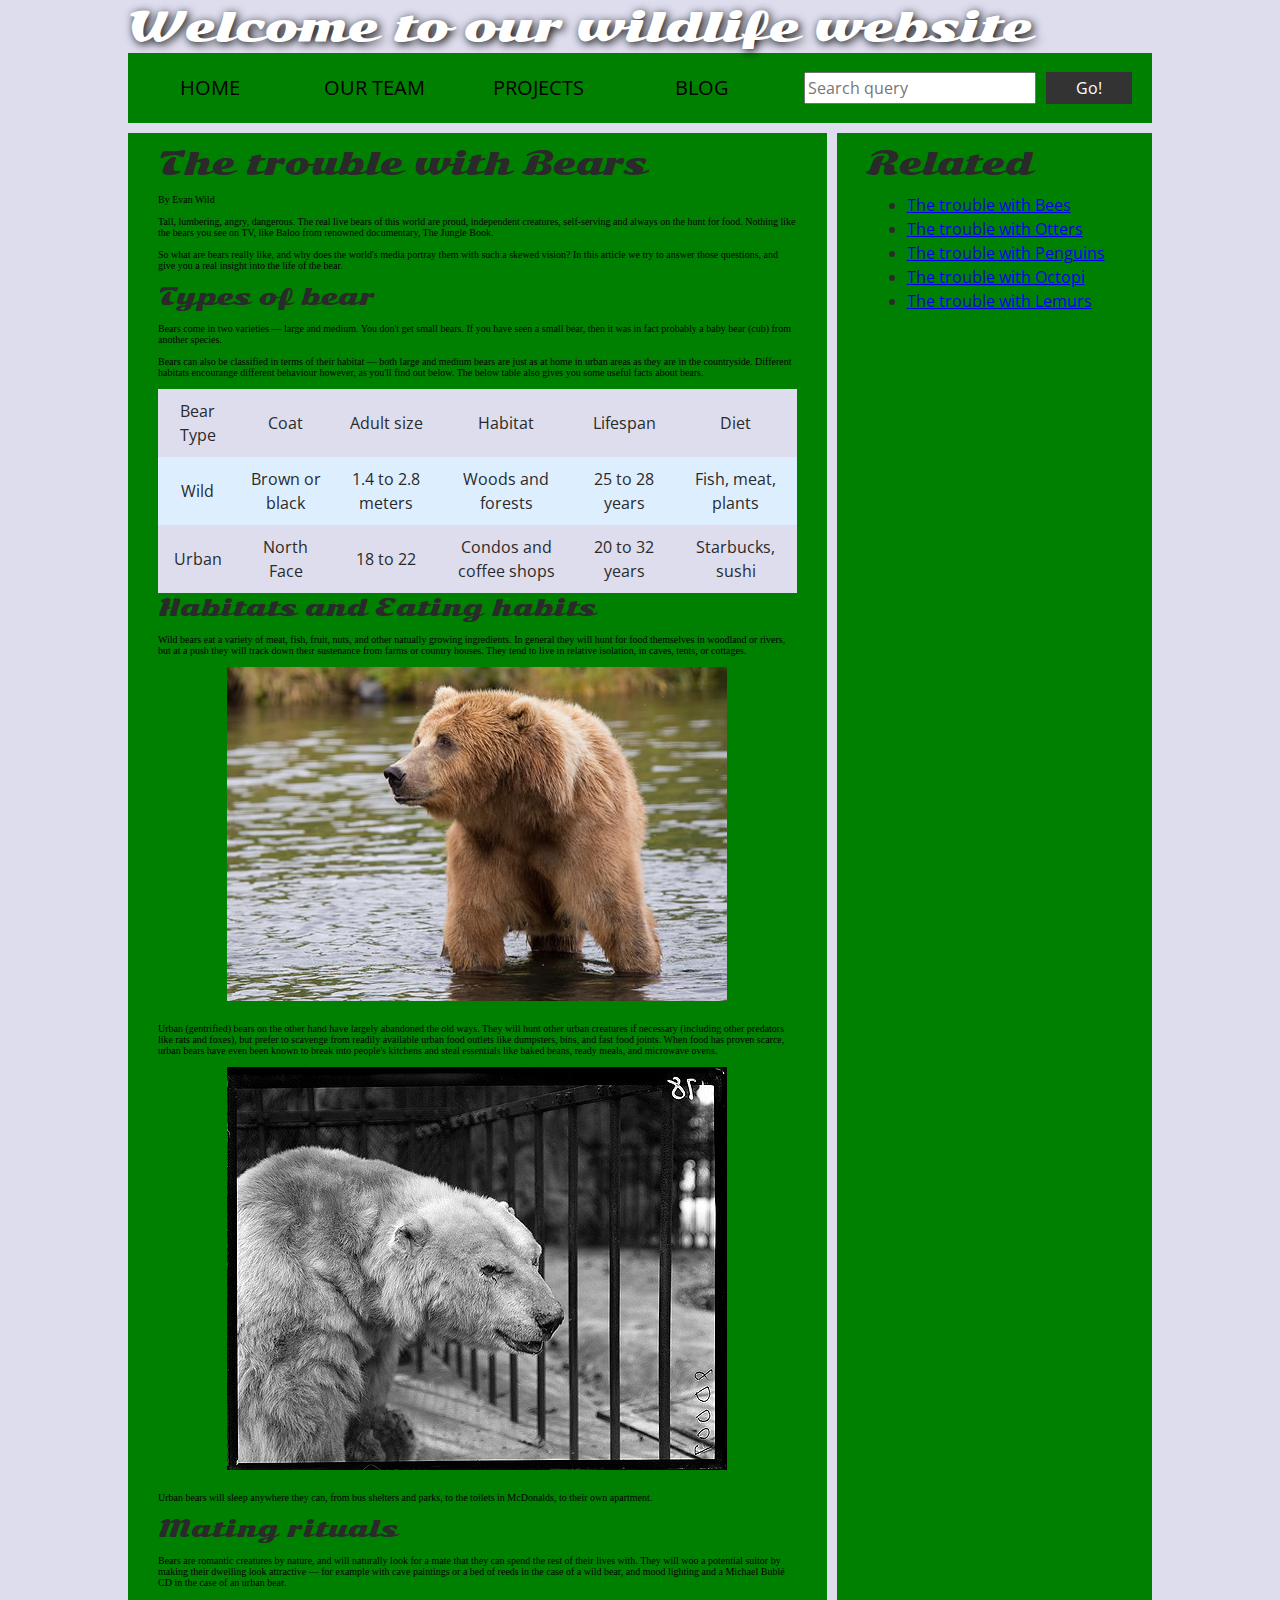
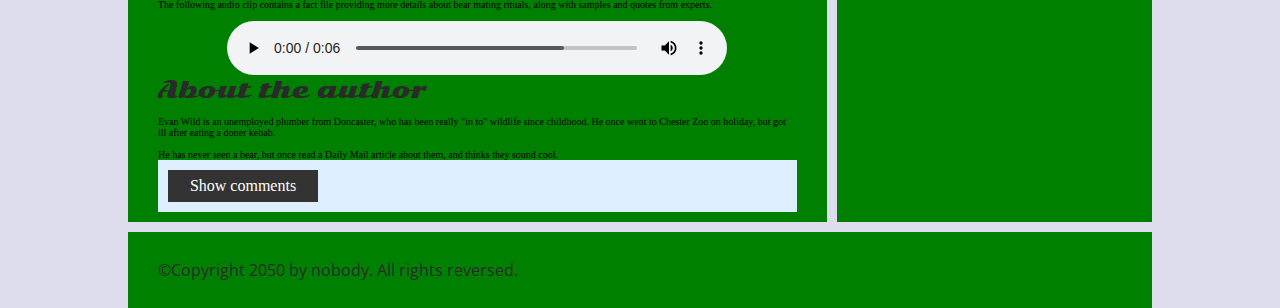
==== Assignment 5/index.html @ 452a8902 "Downloaded raw files" ====
<!DOCTYPE html>
<html>
  <head>
    <meta charset="utf-8">

    <title>Accessibility assessment</title>
    <link href="https://fonts.googleapis.com/css?family=Open+Sans+Condensed:300|Sonsie+One" rel="stylesheet" type="text/css">
    <link rel="stylesheet" href="style.css">

    <!-- the below three lines are a fix to get HTML5 semantic elements working in old versions of Internet Explorer-->
    <!--[if lt IE 9]>
      <script src="http://html5shiv.googlecode.com/svn/trunk/html5.js"></script>
    <![endif]-->
  </head>

  <body>
    <div class="header">
      <font size="7">Welcome to our wildlife website</font>
    </div>

    <div class="nav">
      <ul>
        <li><a href="#">Home</a></li>
        <li><a href="#">Our team</a></li>
        <li><a href="#">Projects</a></li>
        <li><a href="#">Blog</a></li>
      </ul>

      <form class="search">
        <input type="search" name="q" placeholder="Search query">
        <input type="submit" value="Go!">
      </form>
    </div>

    <main>
      <article>
        <font size="6">The trouble with Bears</font>
        <br><br>
        By Evan Wild
        <br><br>
        Tall, lumbering, angry, dangerous. The real live bears of this world are proud, independent creatures, self-serving and always on the hunt for food. Nothing like the bears you see on TV, like Baloo from renowned documentary, The Jungle Book.
        <br><br>
        So what are bears really like, and why does the world's media portray them with such a skewed vision? In this article we try to answer those questions, and give you a real insight into the life of the bear.
        <br><br>
        <font size="5">Types of bear</font>
        <br><br>
        Bears come in two varieties — large and medium. You don't get small bears. If you have seen a small bear, then it was in fact probably a baby bear (cub) from another species.
        <br><br>
        Bears can also be classified in terms of their habitat — both large and medium bears are just as at home in urban areas as they are in the countryside. Different habitats encourange different behaviour however, as you'll find out below. The below table also gives you some useful facts about bears.
        <br><br>
        <table>
          <thead>
            <tr>
              <td>Bear Type</td>
              <td>Coat</td>
              <td>Adult size</td>
              <td>Habitat</td>
              <td>Lifespan</td>
              <td>Diet</td>
            </tr>
          </thead>
          <tbody>
            <tr>
              <td>Wild</td>
              <td>Brown or black</td>
              <td>1.4 to 2.8 meters</td>
              <td>Woods and forests</td>
              <td>25 to 28 years</td>
              <td>Fish, meat, plants</td>
            </tr>
            <tr>
              <td>Urban</td>
              <td>North Face</td>
              <td>18 to 22</td>
              <td>Condos and coffee shops</td>
              <td>20 to 32 years</td>
              <td>Starbucks, sushi</td>
            </tr>
          </tbody>
        </table>

        <font size="5">Habitats and Eating habits</font>
        <br><br>
        Wild bears eat a variety of meat, fish, fruit, nuts, and other natually growing ingredients. In general they will hunt for food themselves in woodland or rivers, but at a push they will track down their sustenance from farms or country houses. They tend to live in relative isolation, in caves, tents, or cottages.
        <br><br>
        <img src="media/wild-bear.jpg">
        <br><br>
        Urban (gentrified) bears on the other hand have largely abandoned the old ways. They will hunt other urban creatures if necessary (including other predators like rats and foxes), but prefer to scavenge from readily available urban food outlets like dumpsters, bins, and fast food joints. When food has proven scarce, urban bears have even been known to break into people's kitchens and steal essentials like baked beans, ready meals, and microwave ovens.
        <br><br>
        <img src="media/urban-bear.jpg">
        <br><br>
        Urban bears will sleep anywhere they can, from bus shelters and parks, to the toilets in McDonalds, to their own apartment.
        <br><br>
        <font size="5">Mating rituals</font>
        <br><br>
        Bears are romantic creatures by nature, and will naturally look for a mate that they can spend the rest of their lives with. They will woo a potential suitor by making their dwelling look attractive — for example with cave paintings or a bed of reeds in the case of a wild bear, and mood lighting and a Michael Bublé CD in the case of an urban bear.
        <br><br>
        The following audio clip contains a fact file providing more details about bear mating rituals, along with samples and quotes from experts.
        <br><br>
        <audio controls>
          <source src="media/bear.mp3" type="audio/mp3">
          <source src="media/bear.ogg" type="audio/ogg">
          <p>It looks like your browser doesn't support HTML5 audio players.</p>
        </audio>

        <aside>

          <font size="5">About the author</font>
        <br><br>
          Evan Wild is an unemployed plumber from Doncaster, who has been really "in to" wildlife since childhood. He once went to Chester Zoo on holiday, but got ill after eating a doner kebab.
        <br><br>
          He has never seen a bear, but once read a Daily Mail article about them, and thinks they sound cool.

        </aside>
        <section class="comments">
          <div class="show-hide">Show comments</div>

          <div class="comment-wrapper">

            <font size="6">Add comment</font>

            <form class="comment-form">
              <div class="flex-pair">
                Your name:
                <input type="text" name="name" id="name" placeholder="Enter your name">
              </div>
              <div class="flex-pair">
                Your comment:
                <input type="text" name="comment" id="comment" placeholder="Enter your comment">
              </div>
              <div>
                <input type="submit" value="Submit comment">
              </div>
            </form>

            <font size="6">Comments</font>

            <ul class="comment-container">

              <li>

                <p>Bob Fossil</p>

                <p>Oh I am so glad you taught me all about the big brown angry guys in the woods. With their sniffing little noses and their bad attitudes, they can sure be a menace — I was thinking of putting them all in a truck and driving them outta here. I run a zoo, you know.</p>

              </li>

            </ul>

          </div>
        </section>
      </article>

      <div class="secondary">
        <font size="6">Related</font>

        <ul>
          <li><a href="#">The trouble with Bees</a></li>
          <li><a href="#">The trouble with Otters</a></li>
          <li><a href="#">The trouble with Penguins</a></li>
          <li><a href="#">The trouble with Octopi</a></li>
          <li><a href="#">The trouble with Lemurs</a></li>
        </ul>
      </div>
    </main>

    <footer>
      <p>©Copyright 2050 by nobody. All rights reversed.</p>
    </footer>

    <script src="main.js"></script>

  </body>
</html>
---- Assignment 5/style.css ----
/* || General setup */

html, body {
  margin: 0;
  padding: 0;
}

html {
  font-size: 10px;
  background-color: #dde;
}

body {
  width: 80%;
  min-width: 1024px;
  margin: 0 auto;
}

/* || typography */

font[size="7"], font[size="6"], font[size="5"] {
  font-family: 'Sonsie One', cursive;
  color: #2a2a2a;
}

p, input, li, table, label {
  font-family: 'Open Sans Condensed', sans-serif;
  color: #2a2a2a;
}

font[size="7"] {
  font-size: 4rem;
  text-align: center;
  color: white;
  text-shadow: 2px 2px 10px black;
}

font[size="6"] {
  font-size: 3rem;
  text-align: center;
}

font[size="5"] {
  font-size: 2.2rem;
}

p, li, table {
  font-size: 1.6rem;
  line-height: 1.5;
}

/* || header layout */

div[class="nav"], article, footer, .secondary {
  background-color: green;
}

article, footer, .secondary {
  padding: 10px 30px;
}

article {
  margin-right: 10px;
}

div[class="nav"] {
  height: 50px;
  background-color: ff80ff;
  display: flex;
  padding: 1% 0;
  margin-bottom: 10px;
}

div[class="nav"] ul {
  padding: 0;
  list-style-type: none;
  flex: 2;
  display: flex;
}

div[class="nav"] li {
  display: inline;
  text-align: center;
  flex: 1;
}

div[class="nav"] a {
  display: inline-block;
  font-size: 2rem;
  text-transform: uppercase;
  text-decoration: none;
  color: black;
}

div[class="nav"] .search {
  flex: 1;
  display: flex;
  align-items: center;
  height: 100%;
  padding: 0 2em;
}

.search input {
  font-size: 1.6rem;
  height: 32px;
}

.search input[type="search"] {
  flex: 3;
}

.search input[type="submit"] {
  flex: 1;
  margin-left: 1rem;
  background: #333;
  border: 0;
  color: white;
}

/* || main layout */

main {
  display: flex;
}

article {
  flex: 5;
}

.secondary {
  flex: 2;
}

footer {
  margin-top: 10px;
}

/* Table styling */

table {
  width: 100%;
  background-color: #dde;
  border-collapse: collapse;
}

th, td {
  padding: 10px;
}

td {
  text-align: center;
}

th[scope="col"] {
  border-bottom: 1px solid black;
}

tbody tr:nth-child(odd) {
  background-color: #def;
}

/* styling content images and audio */

img, audio {
  display: block;
  margin: 0 auto;
}

audio {
  width: 500px;
}

/* Comments styling */

.comments {
  background-color: #def;
  padding: 10px;
}

.show-hide {
  cursor: pointer;
}

.comments font[size="6"] {
  font-size: 2rem;
}

.comments font[size="6"]:nth-of-type(2) {
  margin-bottom: 0;
}

.comment-form {
  margin-bottom: 3rem;
}

.comment-form .flex-pair {
  display: flex;
  padding: 0 3rem 1rem;
}

.comment-form label {
  align-self: center;
  flex: 2;
  text-align: right;
}

.comment-form input {
  margin-left: 1rem;
  flex: 6;
}

.show-hide {
  text-align: center;
  width: 150px;
}

.comment-form input, .comment-form label, .show-hide {
  font-size: 1.6rem;
  line-height: 32px;
}

.comment-form input[type="submit"], .show-hide {
  background: #333;
  border: 0;
  color: white;
}

.comment-form input[type="submit"] {
  width: 30%;
  display: block;
  margin: 0 auto;
}

.comment-container {
  margin-top: 0;
}

.comment-container li {
  list-style-type: none;
  display: flex;
}

.comment-container li p:nth-child(1) {
  flex: 1;
  font-weight: bold;
}

.comment-container li p:nth-child(2) {
  flex: 5;
}
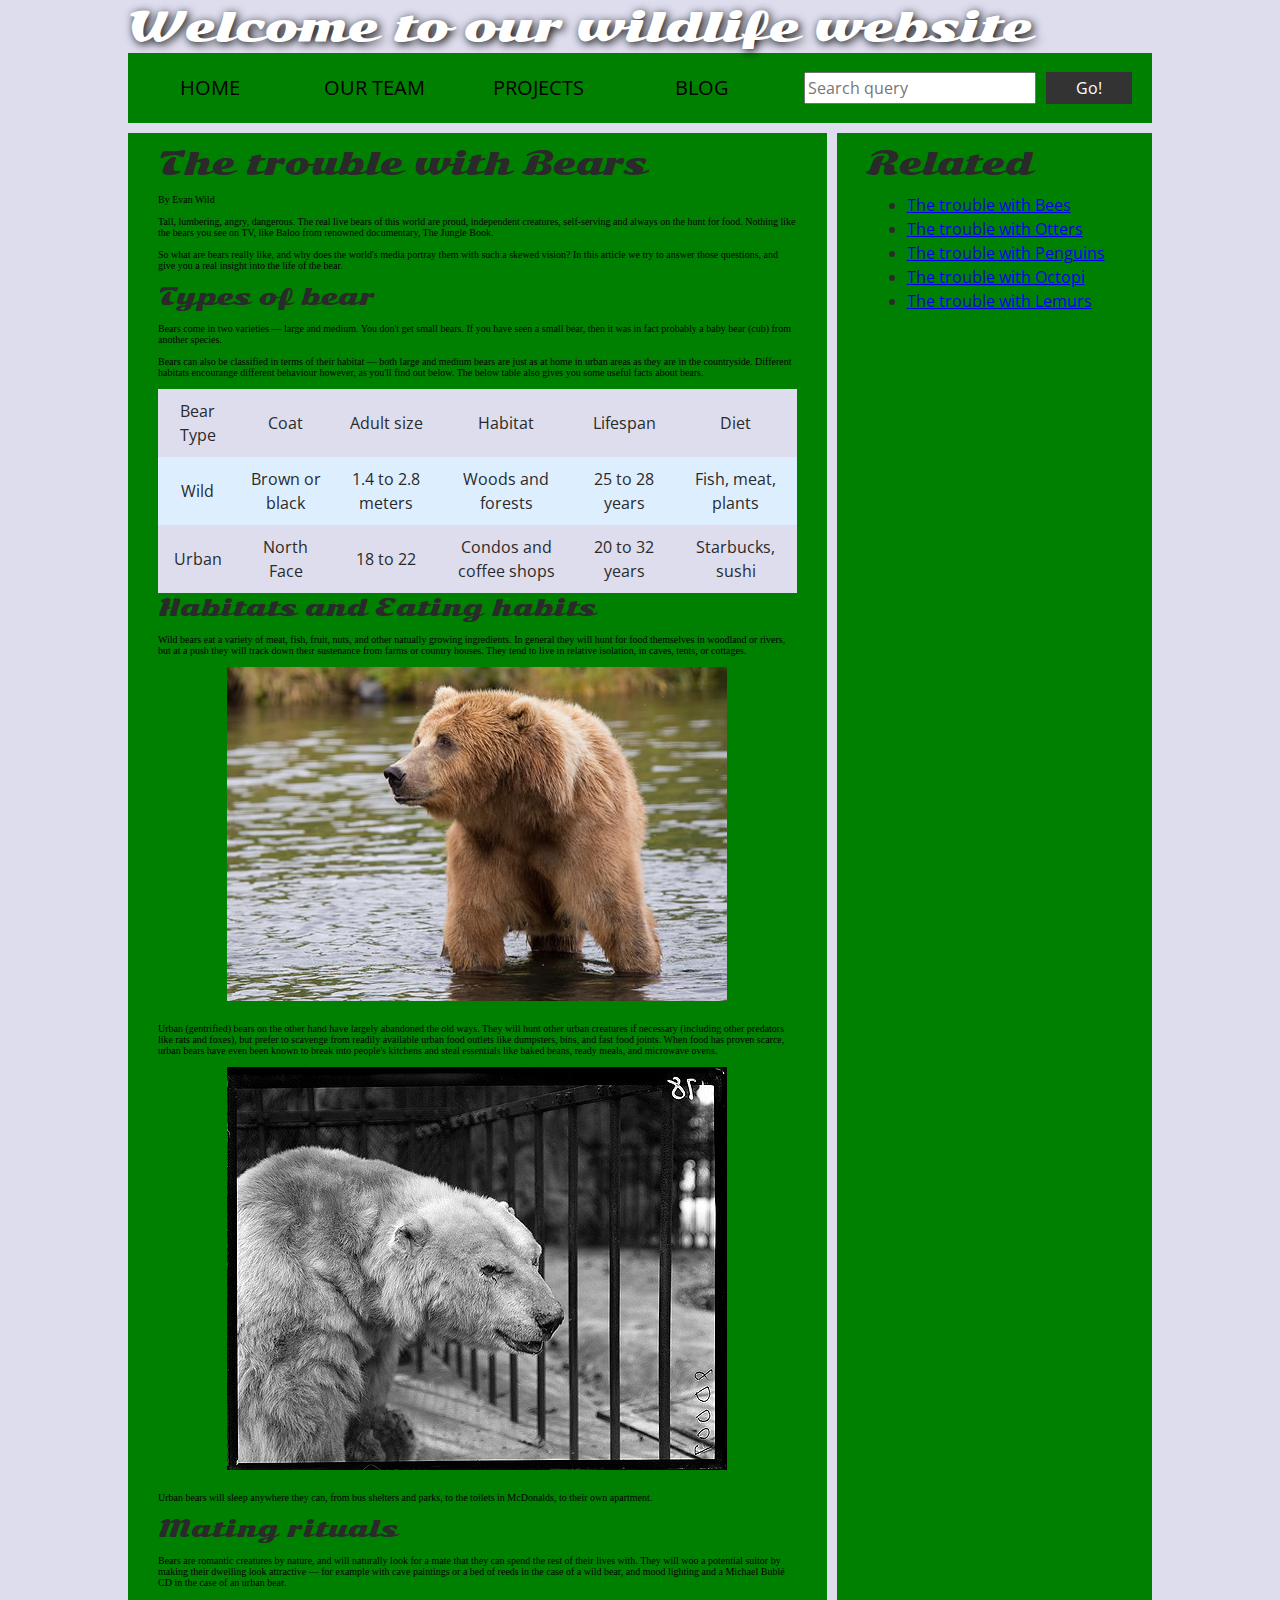
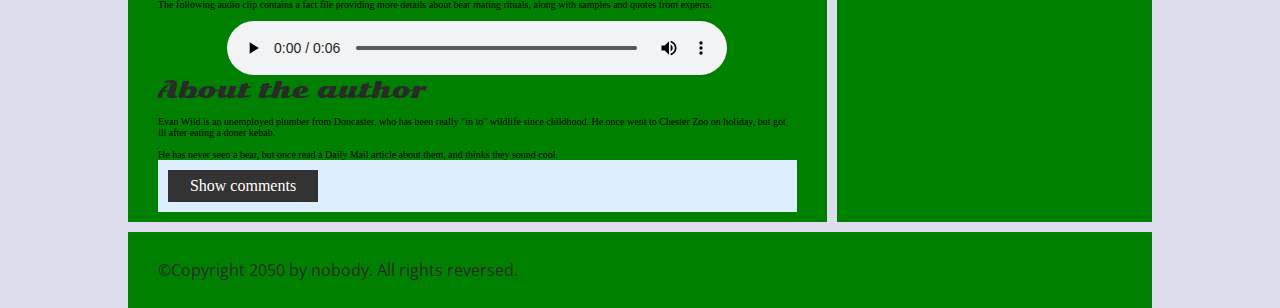
==== commit da8af4db: "Added comments" ====
--- a/Assignment 5/index.html
+++ b/Assignment 5/index.html
@@ -1,3 +1,9 @@
+<!-- 
+Name        - Nirmaljot Singh
+File name   - inde.html
+Date        - April 16, 2024
+Description - Assignment 5
+-->
 <!DOCTYPE html>
 <html>
   <head>
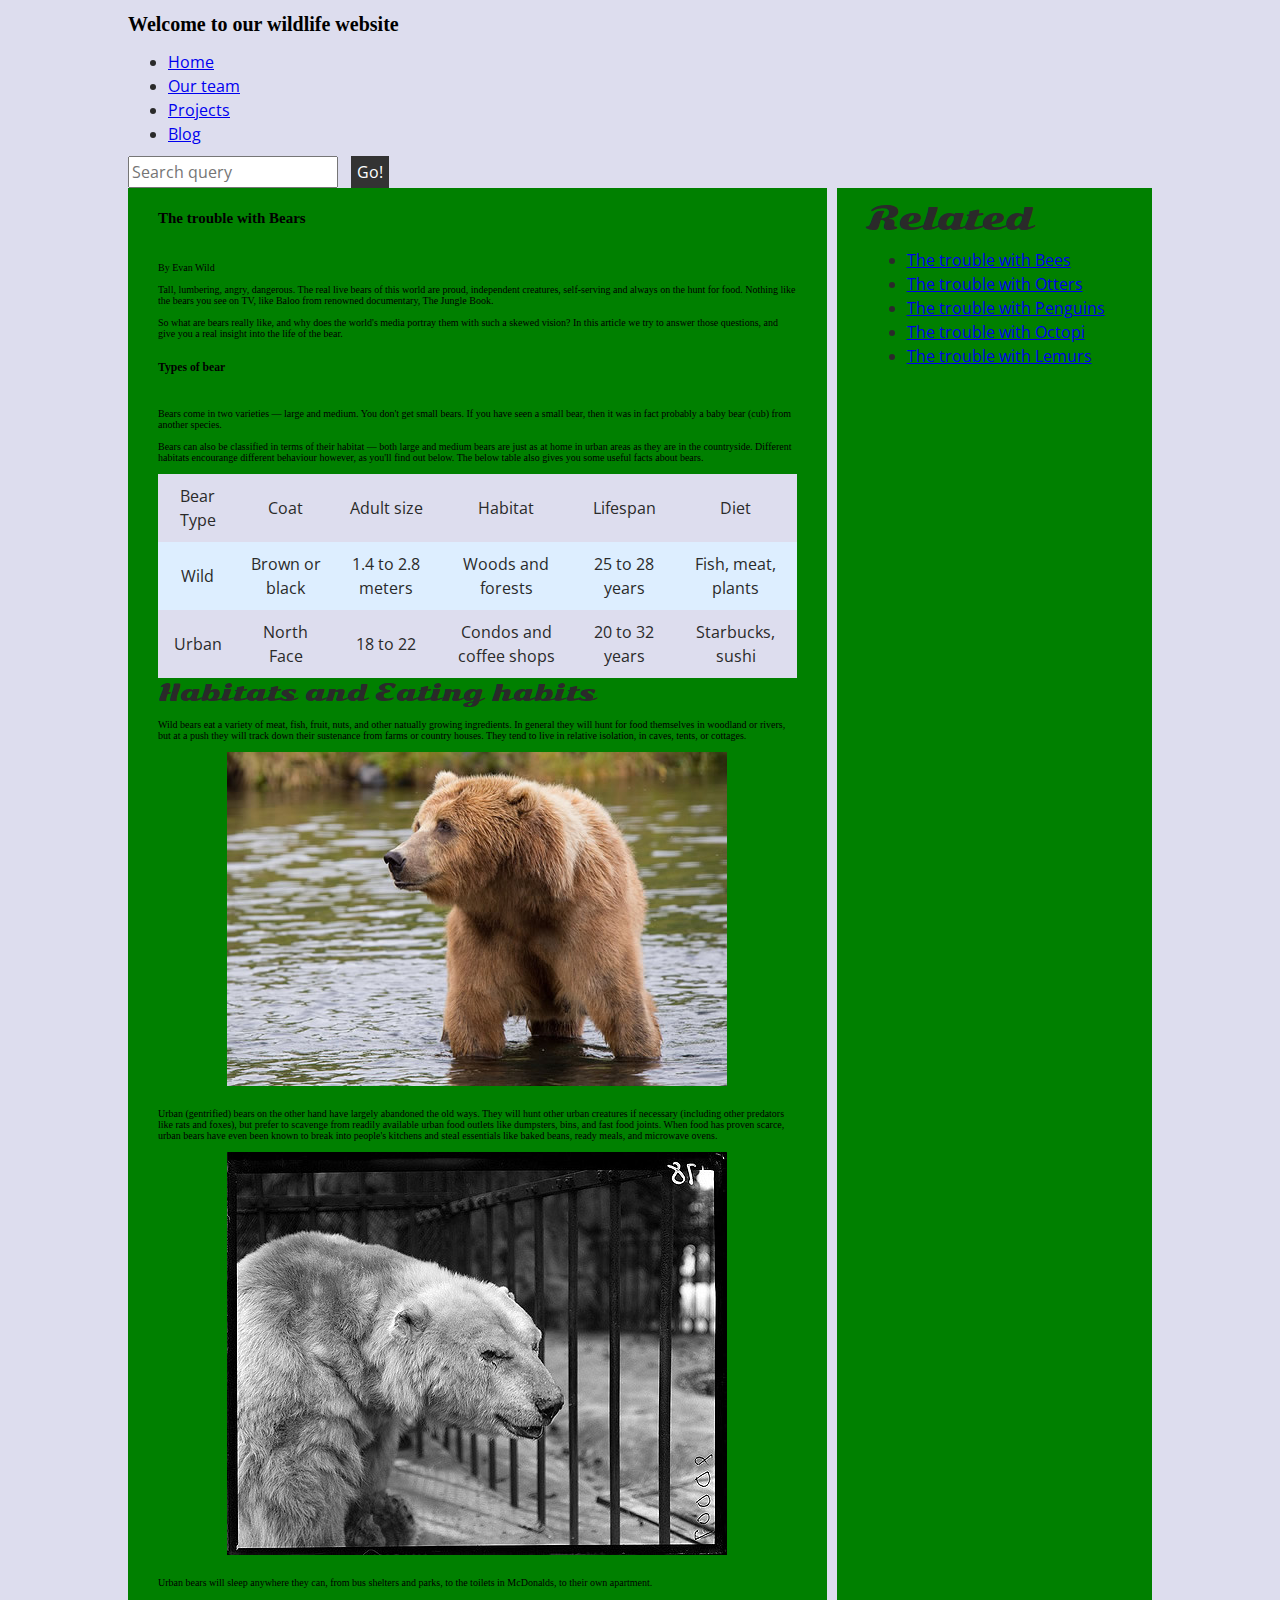
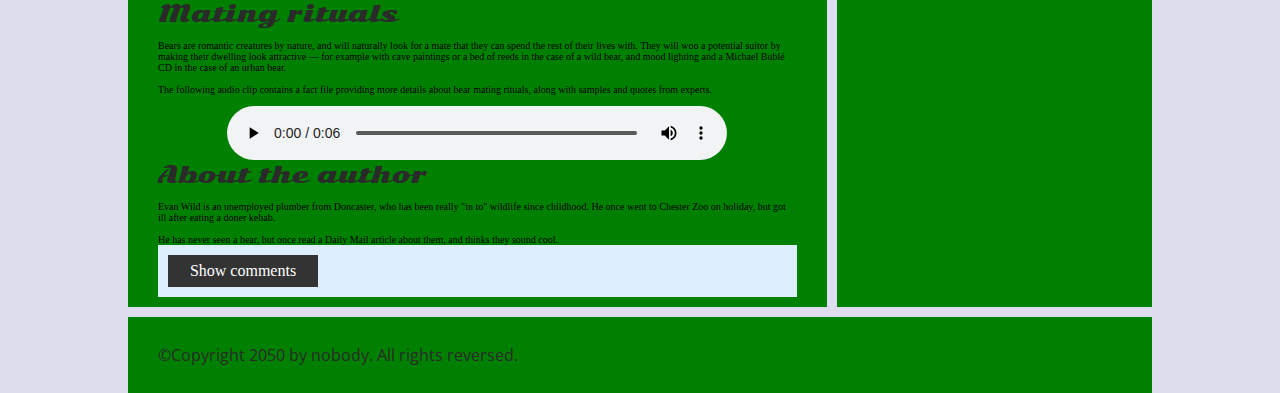
==== commit 8425048b: "Removed unecessary things and replaced it." ====
--- a/Assignment 5/index.html
+++ b/Assignment 5/index.html
@@ -1,6 +1,6 @@
 <!-- 
 Name        - Nirmaljot Singh
-File name   - inde.html
+File name   - index.html
 Date        - April 16, 2024
 Description - Assignment 5
 -->
@@ -21,10 +21,11 @@
 
   <body>
     <div class="header">
-      <font size="7">Welcome to our wildlife website</font>
+      <!-- Removed font size here-->
+      <h1> Welcome to our wildlife website</h1>
     </div>
 
-    <div class="nav">
+    <nav>
       <ul>
         <li><a href="#">Home</a></li>
         <li><a href="#">Our team</a></li>
@@ -33,14 +34,15 @@
       </ul>
 
       <form class="search">
-        <input type="search" name="q" placeholder="Search query">
+        <input type="search" name="q" placeholder="Search query" aria-label="Search">
         <input type="submit" value="Go!">
       </form>
-    </div>
+    </nav>
 
     <main>
       <article>
-        <font size="6">The trouble with Bears</font>
+        <!-- removed font size-->
+        <h2>The trouble with Bears</h2>
         <br><br>
         By Evan Wild
         <br><br>
@@ -48,7 +50,8 @@
         <br><br>
         So what are bears really like, and why does the world's media portray them with such a skewed vision? In this article we try to answer those questions, and give you a real insight into the life of the bear.
         <br><br>
-        <font size="5">Types of bear</font>
+        <!-- removed font size-->
+        <h3>Types of bear</h3>
         <br><br>
         Bears come in two varieties — large and medium. You don't get small bears. If you have seen a small bear, then it was in fact probably a baby bear (cub) from another species.
         <br><br>
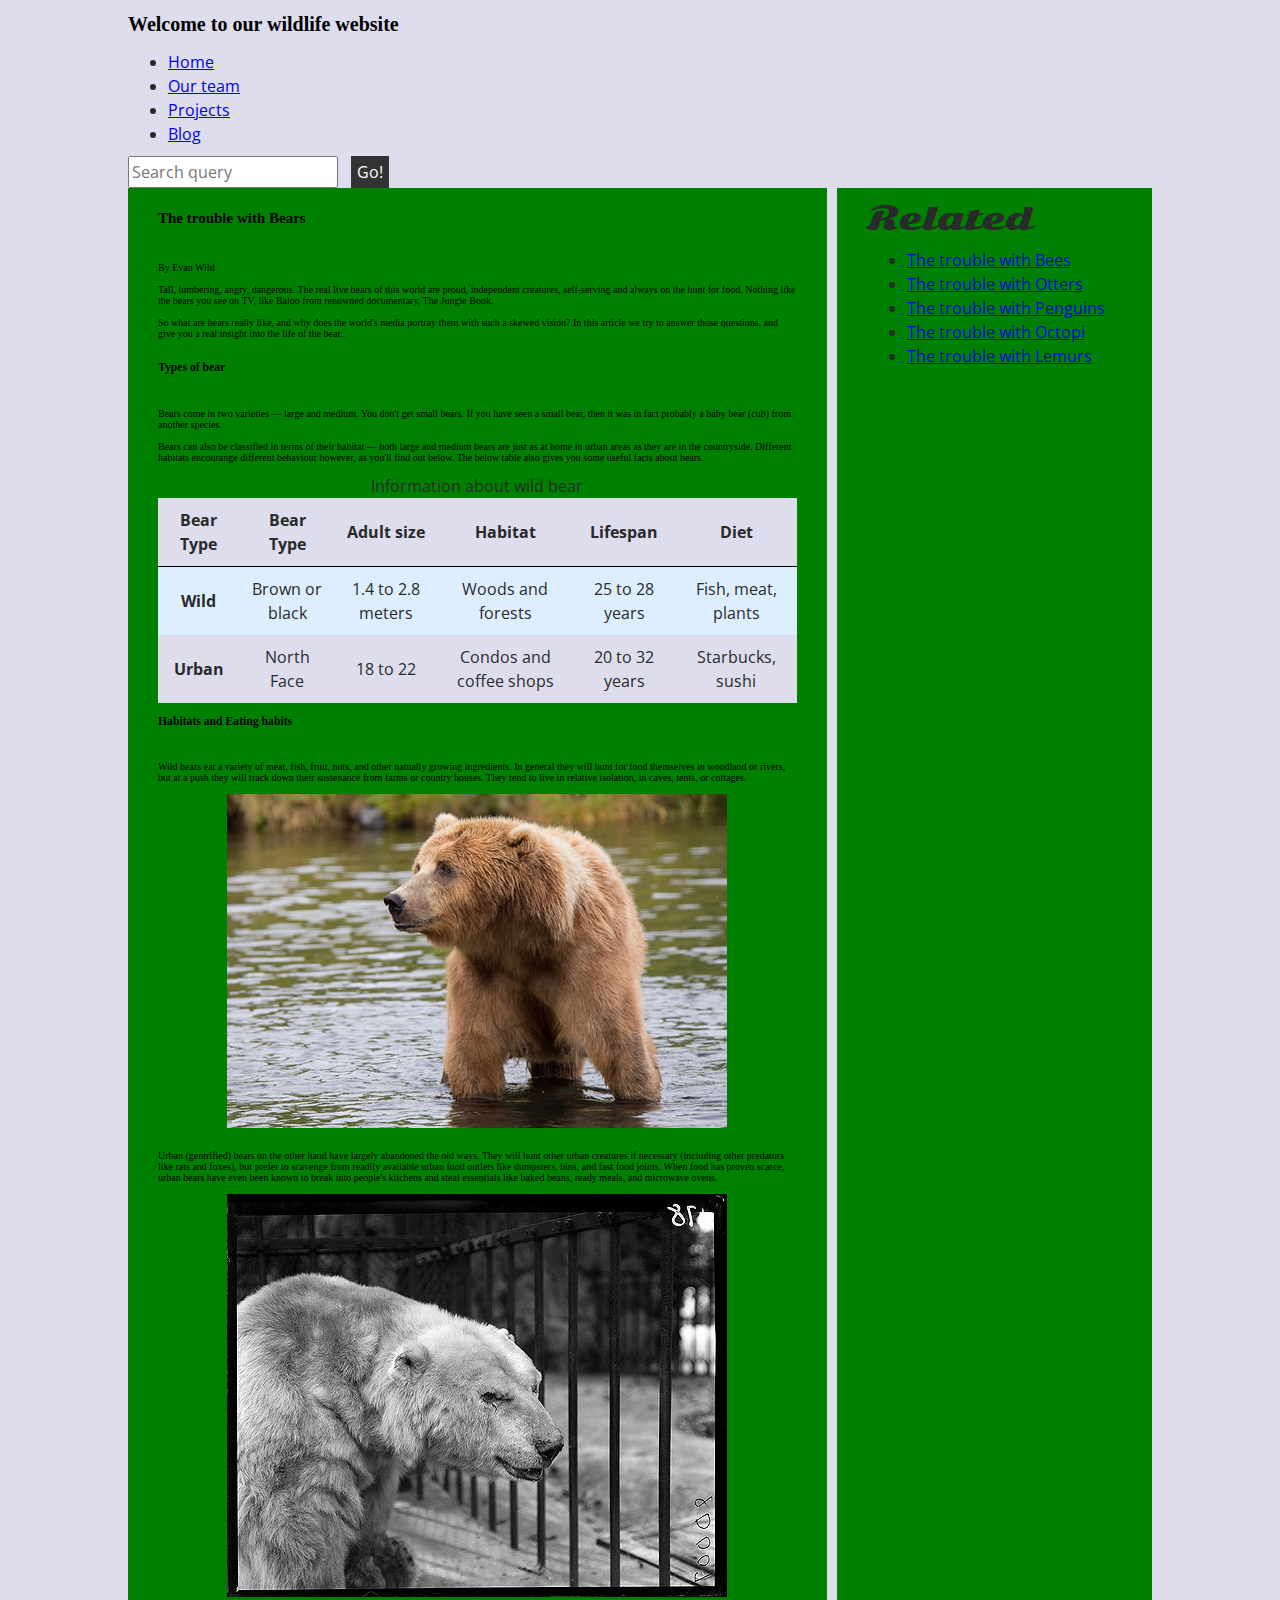
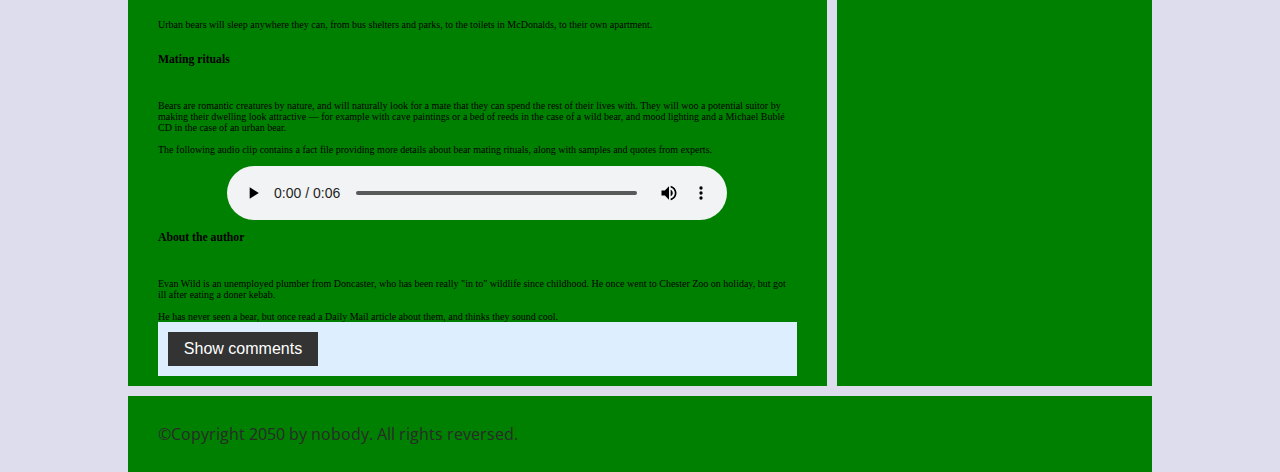
==== commit 3bcc475d: "Made changes." ====
--- a/Assignment 5/index.html
+++ b/Assignment 5/index.html
@@ -58,19 +58,20 @@
         Bears can also be classified in terms of their habitat — both large and medium bears are just as at home in urban areas as they are in the countryside. Different habitats encourange different behaviour however, as you'll find out below. The below table also gives you some useful facts about bears.
         <br><br>
         <table>
+          <caption>Information about wild bear</caption>
           <thead>
             <tr>
-              <td>Bear Type</td>
-              <td>Coat</td>
-              <td>Adult size</td>
-              <td>Habitat</td>
-              <td>Lifespan</td>
-              <td>Diet</td>
+              <th scope="col">Bear Type</th>
+              <th scope="col">Bear Type</th>
+              <th scope="col">Adult size</th>
+              <th scope="col">Habitat</th>
+              <th scope="col">Lifespan</th>
+              <th scope="col">Diet</th>
             </tr>
           </thead>
           <tbody>
             <tr>
-              <td>Wild</td>
+              <th scope="row">Wild</th>
               <td>Brown or black</td>
               <td>1.4 to 2.8 meters</td>
               <td>Woods and forests</td>
@@ -78,7 +79,7 @@
               <td>Fish, meat, plants</td>
             </tr>
             <tr>
-              <td>Urban</td>
+              <th scope="row">Urban</th>
               <td>North Face</td>
               <td>18 to 22</td>
               <td>Condos and coffee shops</td>
@@ -88,19 +89,19 @@
           </tbody>
         </table>
 
-        <font size="5">Habitats and Eating habits</font>
+        <h3>Habitats and Eating habits</h3>
         <br><br>
         Wild bears eat a variety of meat, fish, fruit, nuts, and other natually growing ingredients. In general they will hunt for food themselves in woodland or rivers, but at a push they will track down their sustenance from farms or country houses. They tend to live in relative isolation, in caves, tents, or cottages.
         <br><br>
-        <img src="media/wild-bear.jpg">
+        <img src="media/wild-bear.jpg" alt="Wild Bear Image">
         <br><br>
         Urban (gentrified) bears on the other hand have largely abandoned the old ways. They will hunt other urban creatures if necessary (including other predators like rats and foxes), but prefer to scavenge from readily available urban food outlets like dumpsters, bins, and fast food joints. When food has proven scarce, urban bears have even been known to break into people's kitchens and steal essentials like baked beans, ready meals, and microwave ovens.
         <br><br>
-        <img src="media/urban-bear.jpg">
+        <img src="media/urban-bear.jpg" alt="Urban Bear Image">
         <br><br>
         Urban bears will sleep anywhere they can, from bus shelters and parks, to the toilets in McDonalds, to their own apartment.
         <br><br>
-        <font size="5">Mating rituals</font>
+        <h3>Mating rituals</h3>
         <br><br>
         Bears are romantic creatures by nature, and will naturally look for a mate that they can spend the rest of their lives with. They will woo a potential suitor by making their dwelling look attractive — for example with cave paintings or a bed of reeds in the case of a wild bear, and mood lighting and a Michael Bublé CD in the case of an urban bear.
         <br><br>
@@ -114,7 +115,7 @@
 
         <aside>
 
-          <font size="5">About the author</font>
+          <h3>About the author</h3>
         <br><br>
           Evan Wild is an unemployed plumber from Doncaster, who has been really "in to" wildlife since childhood. He once went to Chester Zoo on holiday, but got ill after eating a doner kebab.
         <br><br>
@@ -122,7 +123,9 @@
 
         </aside>
         <section class="comments">
-          <div class="show-hide">Show comments</div>
+          
+          <button class="show-hide">Show comments</button>
+
 
           <div class="comment-wrapper">
 
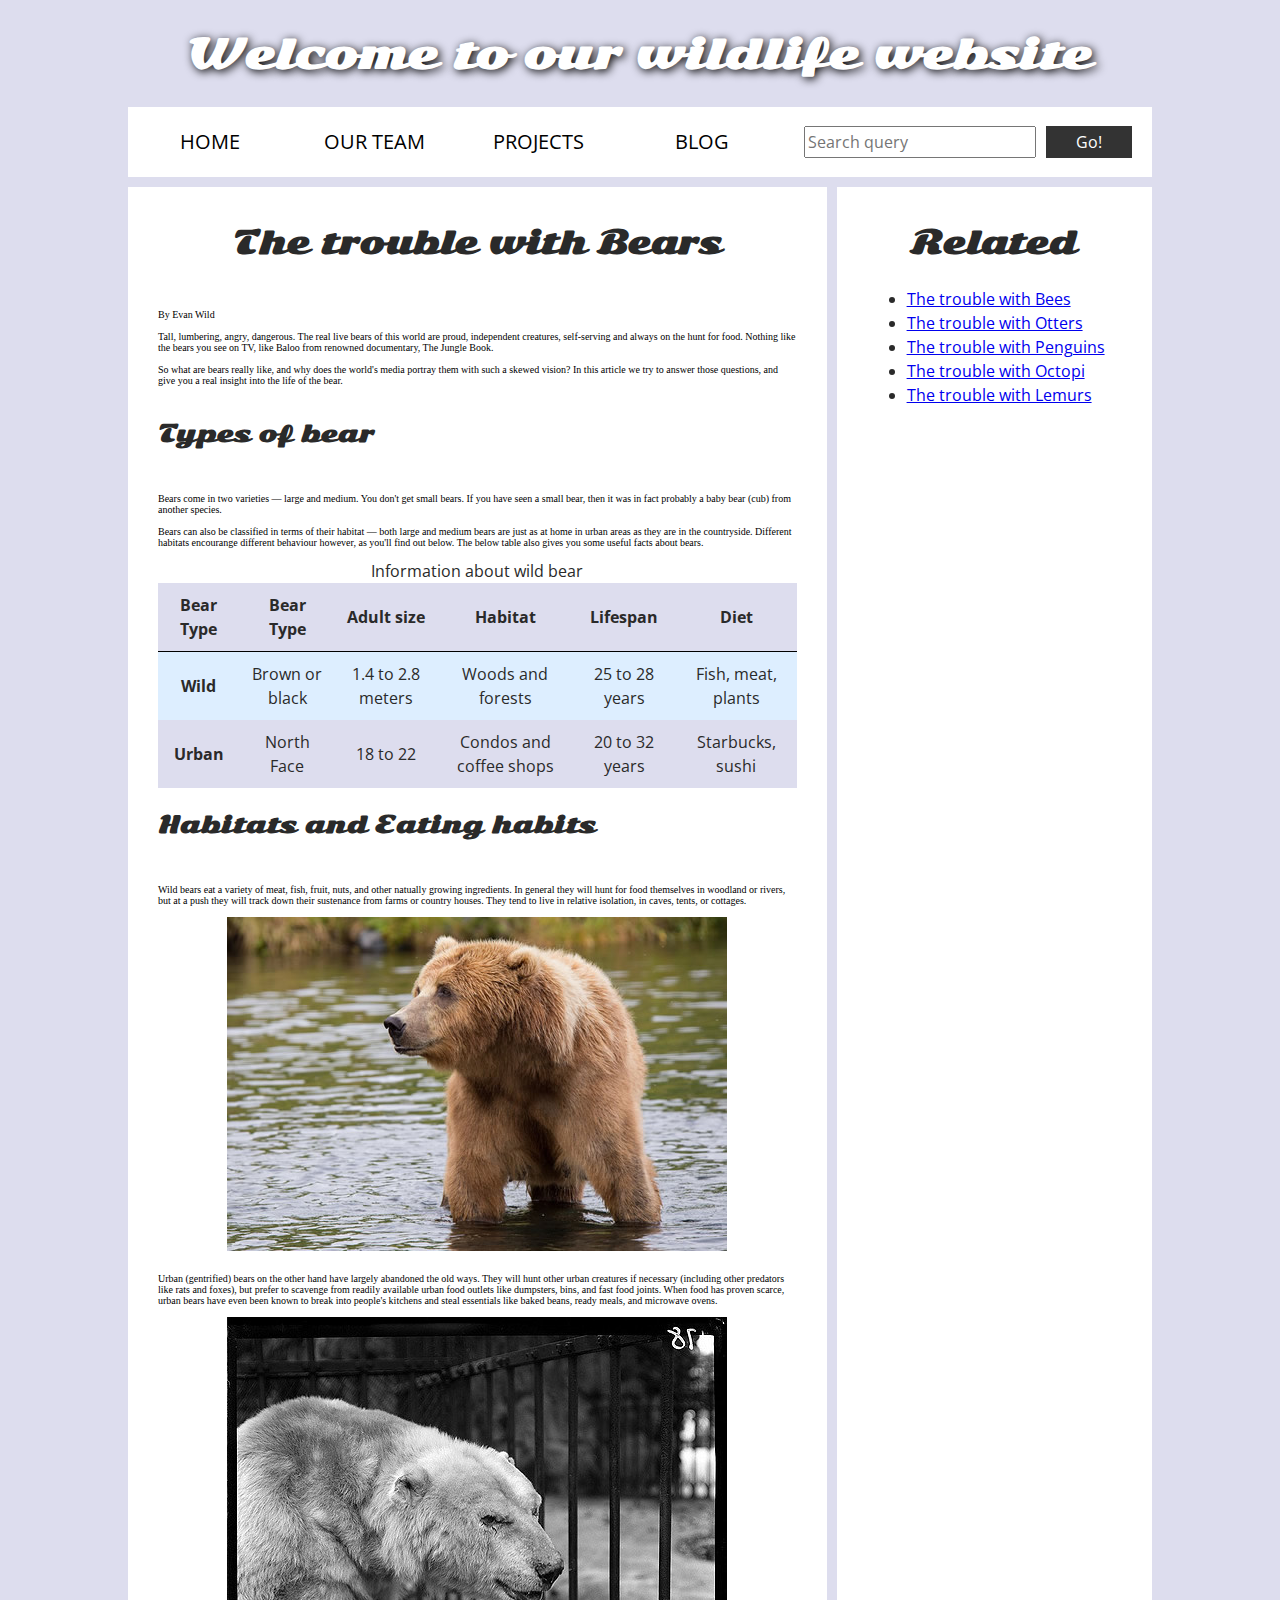
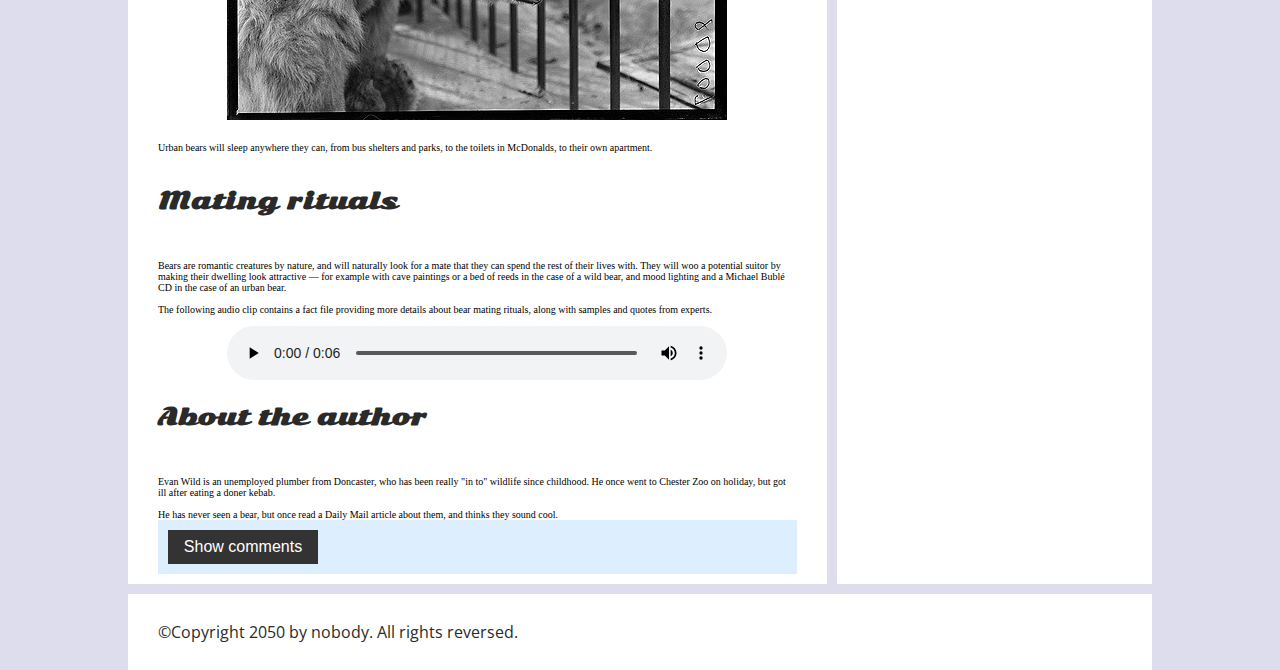
==== commit 1bbd74cd: "Made further changes." ====
--- a/Assignment 5/index.html
+++ b/Assignment 5/index.html
@@ -123,21 +123,21 @@
 
         </aside>
         <section class="comments">
-          
+
           <button class="show-hide">Show comments</button>
 
 
           <div class="comment-wrapper">
 
-            <font size="6">Add comment</font>
+            <h2>Addcomment</h2>
 
             <form class="comment-form">
               <div class="flex-pair">
-                Your name:
+               <label for="name">Your name:</label>
                 <input type="text" name="name" id="name" placeholder="Enter your name">
               </div>
               <div class="flex-pair">
-                Your comment:
+                <label for="comment">Your comment:</label>
                 <input type="text" name="comment" id="comment" placeholder="Enter your comment">
               </div>
               <div>
@@ -145,7 +145,7 @@
               </div>
             </form>
 
-            <font size="6">Comments</font>
+            <h2>Comments</h2>
 
             <ul class="comment-container">
 
@@ -164,7 +164,7 @@
       </article>
 
       <div class="secondary">
-        <font size="6">Related</font>
+        <h2>Related</h2>
 
         <ul>
           <li><a href="#">The trouble with Bees</a></li>
--- a/Assignment 5/style.css
+++ b/Assignment 5/style.css
@@ -18,7 +18,7 @@
 
 /* || typography */
 
-font[size="7"], font[size="6"], font[size="5"] {
+h1,h2,h3{
   font-family: 'Sonsie One', cursive;
   color: #2a2a2a;
 }
@@ -28,19 +28,19 @@
   color: #2a2a2a;
 }
 
-font[size="7"] {
+h1 {
   font-size: 4rem;
   text-align: center;
   color: white;
   text-shadow: 2px 2px 10px black;
 }
 
-font[size="6"] {
+h2 {
   font-size: 3rem;
   text-align: center;
 }
 
-font[size="5"] {
+h3 {
   font-size: 2.2rem;
 }
 
@@ -51,8 +51,8 @@
 
 /* || header layout */
 
-div[class="nav"], article, footer, .secondary {
-  background-color: green;
+nav, article, footer, .secondary {
+  background-color: white;
 }
 
 article, footer, .secondary {
@@ -63,7 +63,7 @@
   margin-right: 10px;
 }
 
-div[class="nav"] {
+nav {
   height: 50px;
   background-color: ff80ff;
   display: flex;
@@ -71,20 +71,19 @@
   margin-bottom: 10px;
 }
 
-div[class="nav"] ul {
+nav ul {
   padding: 0;
   list-style-type: none;
   flex: 2;
   display: flex;
 }
-
-div[class="nav"] li {
+nav li {
   display: inline;
   text-align: center;
   flex: 1;
 }
 
-div[class="nav"] a {
+nav a {
   display: inline-block;
   font-size: 2rem;
   text-transform: uppercase;
@@ -92,7 +91,7 @@
   color: black;
 }
 
-div[class="nav"] .search {
+nav .search {
   flex: 1;
   display: flex;
   align-items: center;
@@ -181,11 +180,11 @@
   cursor: pointer;
 }
 
-.comments font[size="6"] {
+.comments h2 {
   font-size: 2rem;
 }
 
-.comments font[size="6"]:nth-of-type(2) {
+.comments h2:nth-of-type(2) {
   margin-bottom: 0;
 }
 
